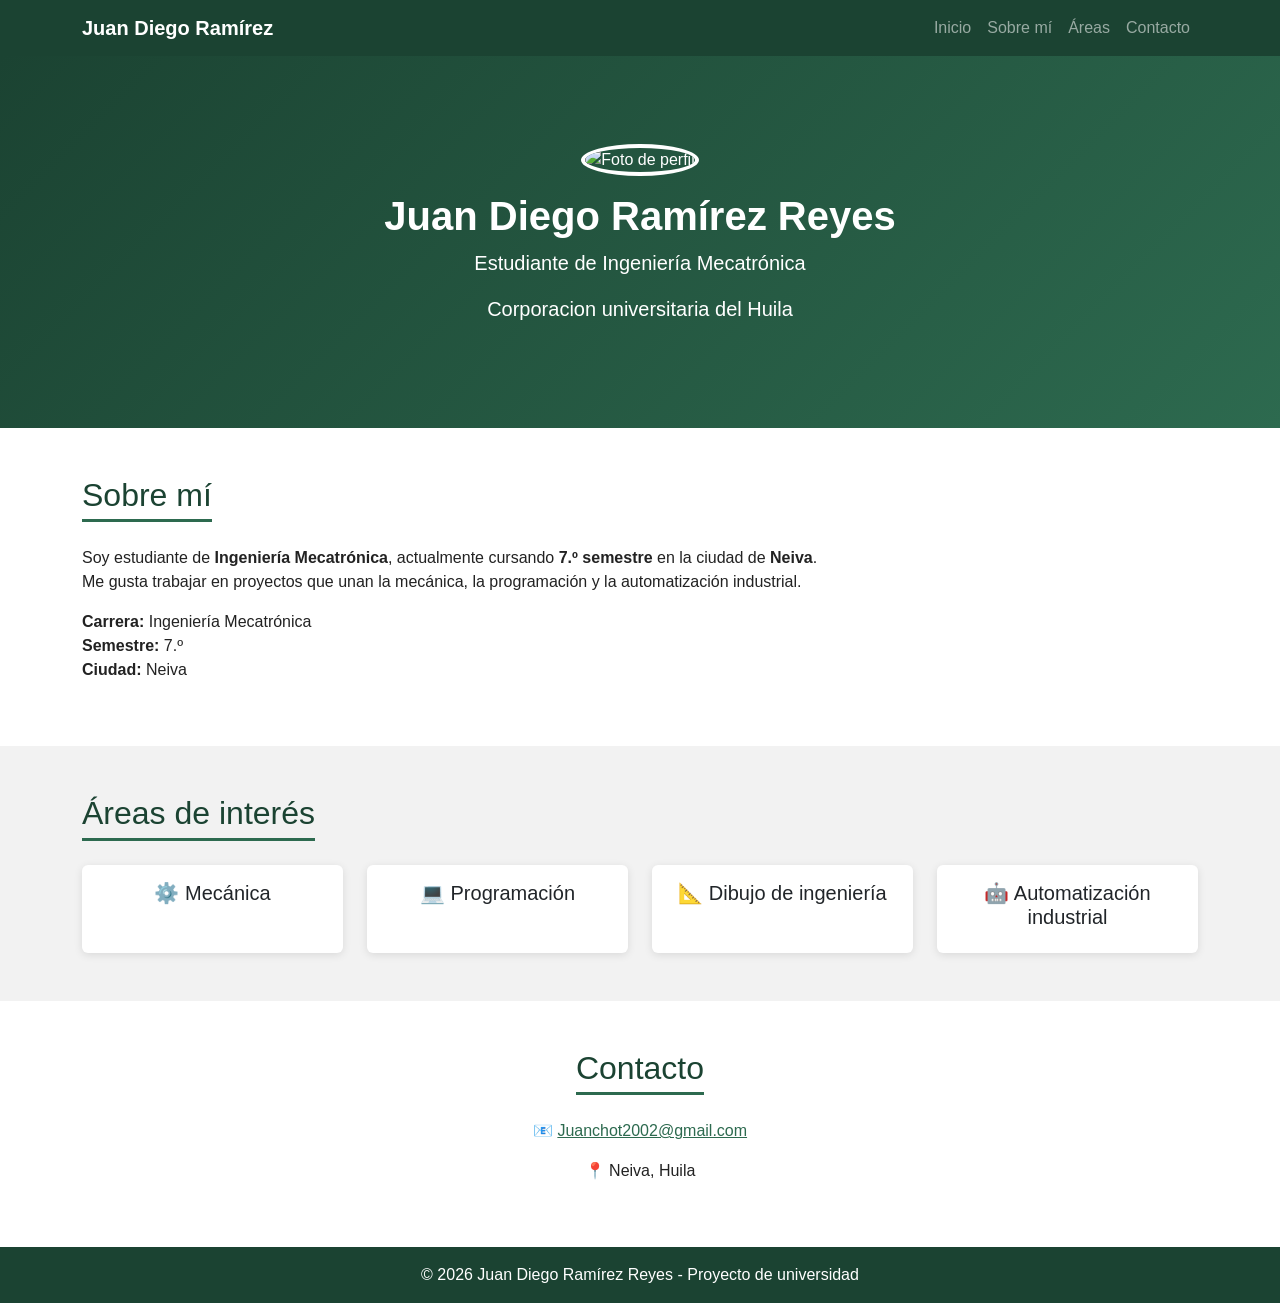
==== PORTAFOLIO HOJA DE VIDA /Juan Diego Reyes /index.html @ ccbe4446 "subimos actulizacion del proyecto" ====
<!DOCTYPE html>
<html lang="es">
<head>
  <meta charset="UTF-8">
  <meta name="viewport" content="width=device-width, initial-scale=1.0">
  <title>Juan Diego Ramírez Reyes - Portafolio</title>

  <!-- Bootstrap CSS -->
  <link href="https://cdn.jsdelivr.net/npm/bootstrap@5.3.3/dist/css/bootstrap.min.css" rel="stylesheet">
  <!-- Estilos propios -->
  <link rel="stylesheet" href="style.css">
</head>
<body>

  <!-- Barra de navegación -->
  <nav class="navbar navbar-expand-lg navbar-dark">
    <div class="container">
      <a class="navbar-brand fw-bold" href="#">Juan Diego Ramírez</a>
      <button class="navbar-toggler" type="button" data-bs-toggle="collapse" data-bs-target="#menu">
        <span class="navbar-toggler-icon"></span>
      </button>
      <div class="collapse navbar-collapse" id="menu">
        <ul class="navbar-nav ms-auto">
          <li class="nav-item"><a class="nav-link" href="#inicio">Inicio</a></li>
          <li class="nav-item"><a class="nav-link" href="#sobre-mi">Sobre mí</a></li>
          <li class="nav-item"><a class="nav-link" href="#areas">Áreas</a></li>
          <li class="nav-item"><a class="nav-link" href="#contacto">Contacto</a></li>
        </ul>
      </div>
    </div>
  </nav>

  <!-- Encabezado -->
  <header id="inicio" class="header-section text-center text-white">
    <div class="container py-5">
      <img src="https://via.placeholder.com/150" alt="Foto de perfil" class="rounded-circle mb-3 foto-perfil">
      <h1 class="fw-bold">Juan Diego Ramírez Reyes</h1>
      <p class="lead">Estudiante de Ingeniería Mecatrónica</p>
      <p class="lead">Corporacion universitaria del Huila</p>
    </div>
  </header>

  <!-- Sobre mí -->
  <section id="sobre-mi" class="container py-5">
    <h2 class="titulo-seccion mb-4">Sobre mí</h2>
    <div class="row align-items-center">
      <div class="col-md-8">
        <p>
          Soy estudiante de <strong>Ingeniería Mecatrónica</strong>, actualmente cursando
          <strong>7.º semestre</strong> en la ciudad de <strong>Neiva</strong>.
          Me gusta trabajar en proyectos que unan la mecánica, la programación
          y la automatización industrial.
        </p>
        <ul class="list-unstyled">
          <li><strong>Carrera:</strong> Ingeniería Mecatrónica</li>
          <li><strong>Semestre:</strong> 7.º</li>
          <li><strong>Ciudad:</strong> Neiva</li>
        </ul>
      </div>
    </div>
  </section>

  <!-- Áreas de interés -->
  <section id="areas" class="py-5 seccion-gris">
    <div class="container">
      <h2 class="titulo-seccion mb-4 text-center">Áreas de interés</h2>
      <div class="row g-4 text-center">
        <div class="col-6 col-md-3">
          <div class="card h-100 p-3">
            <h5>⚙️ Mecánica</h5>
          </div>
        </div>
        <div class="col-6 col-md-3">
          <div class="card h-100 p-3">
            <h5>💻 Programación</h5>
          </div>
        </div>
        <div class="col-6 col-md-3">
          <div class="card h-100 p-3">
            <h5>📐 Dibujo de ingeniería</h5>
          </div>
        </div>
        <div class="col-6 col-md-3">
          <div class="card h-100 p-3">
            <h5>🤖 Automatización industrial</h5>
          </div>
        </div>
      </div>
    </div>
  </section>

  <!-- Contacto -->
  <section id="contacto" class="container py-5 text-center">
    <h2 class="titulo-seccion mb-4">Contacto</h2>
    <p>📧 <a href="mailto:Juanchot2002@gmail.com">Juanchot2002@gmail.com</a></p>
    <p>📍 Neiva, Huila</p>
  </section>

  <!-- Footer -->
  <footer class="text-center text-white py-3">
    <p class="mb-0">&copy; 2026 Juan Diego Ramírez Reyes - Proyecto de universidad</p>
  </footer>

  <!-- Bootstrap JS -->
  <script src="https://cdn.jsdelivr.net/npm/bootstrap@5.3.3/dist/js/bootstrap.bundle.min.js"></script>
</body>
</html>
---- PORTAFOLIO HOJA DE VIDA /Juan Diego Reyes /style.css ----
/* Colores generales - tema verde */
body {
  font-family: 'Segoe UI', Arial, sans-serif;
  color: #222;
}

.navbar {
  background-color: #1b4332;
}

.header-section {
  background-color: #1b4332;
  background-image: linear-gradient(135deg, #1b4332, #2d6a4f);
  padding-top: 40px;
  padding-bottom: 40px;
}

.foto-perfil {
  width: 150px;
  height: 150px;
  object-fit: cover;
  border: 4px solid white;
}

.titulo-seccion {
  color: #1b4332;
  border-bottom: 3px solid #2d6a4f;
  display: inline-block;
  padding-bottom: 5px;
}

.seccion-gris {
  background-color: #f2f2f2;
}

.card {
  border: none;
  box-shadow: 0 2px 8px rgba(0,0,0,0.1);
  transition: transform 0.2s ease;
}

.card:hover {
  transform: translateY(-5px);
}

footer {
  background-color: #1b4332;
}

a {
  color: #2d6a4f;
}
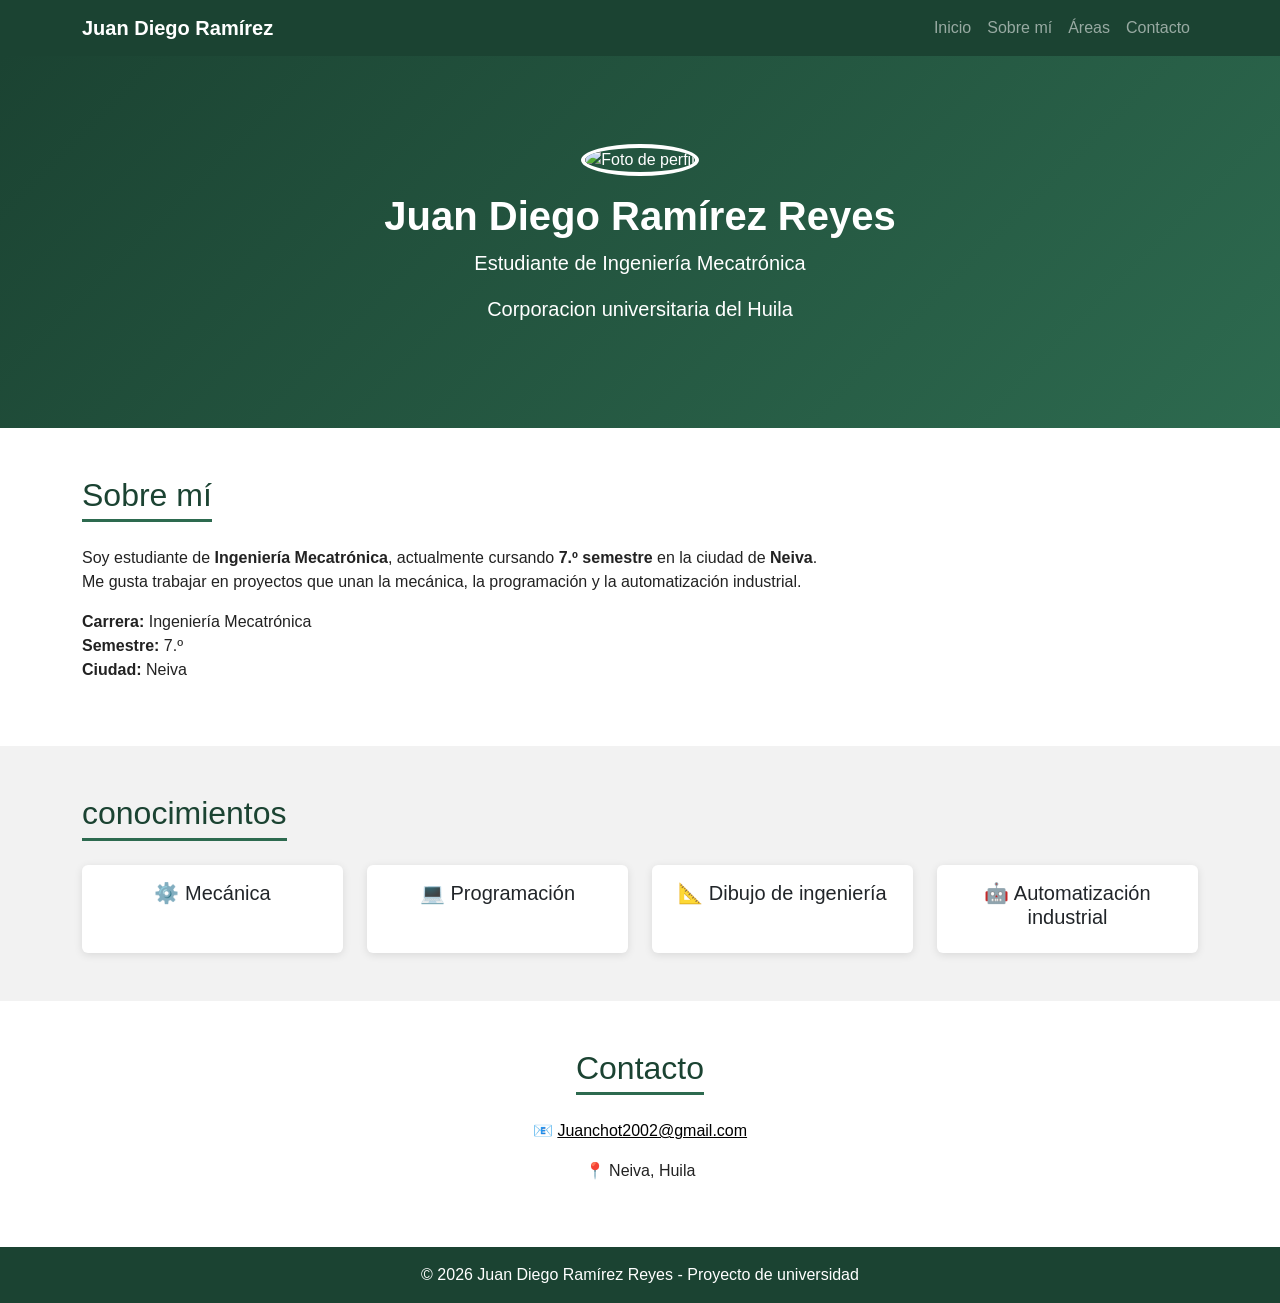
==== commit 184dcdb1: "actualizacion" ====
--- a/PORTAFOLIO HOJA DE VIDA /Juan Diego Reyes /index.html
+++ b/PORTAFOLIO HOJA DE VIDA /Juan Diego Reyes /index.html
@@ -63,7 +63,7 @@
   <!-- Áreas de interés -->
   <section id="areas" class="py-5 seccion-gris">
     <div class="container">
-      <h2 class="titulo-seccion mb-4 text-center">Áreas de interés</h2>
+      <h2 class="titulo-seccion mb-4 text-center">conocimientos</h2>
       <div class="row g-4 text-center">
         <div class="col-6 col-md-3">
           <div class="card h-100 p-3">
--- a/PORTAFOLIO HOJA DE VIDA /Juan Diego Reyes /style.css
+++ b/PORTAFOLIO HOJA DE VIDA /Juan Diego Reyes /style.css
@@ -19,7 +19,7 @@
   width: 150px;
   height: 150px;
   object-fit: cover;
-  border: 4px solid white;
+  border: 4px solid rgb(255, 255, 255);
 }
 
 .titulo-seccion {
@@ -48,5 +48,5 @@
 }
 
 a {
-  color: #2d6a4f;
+  color: #000000;
 }
